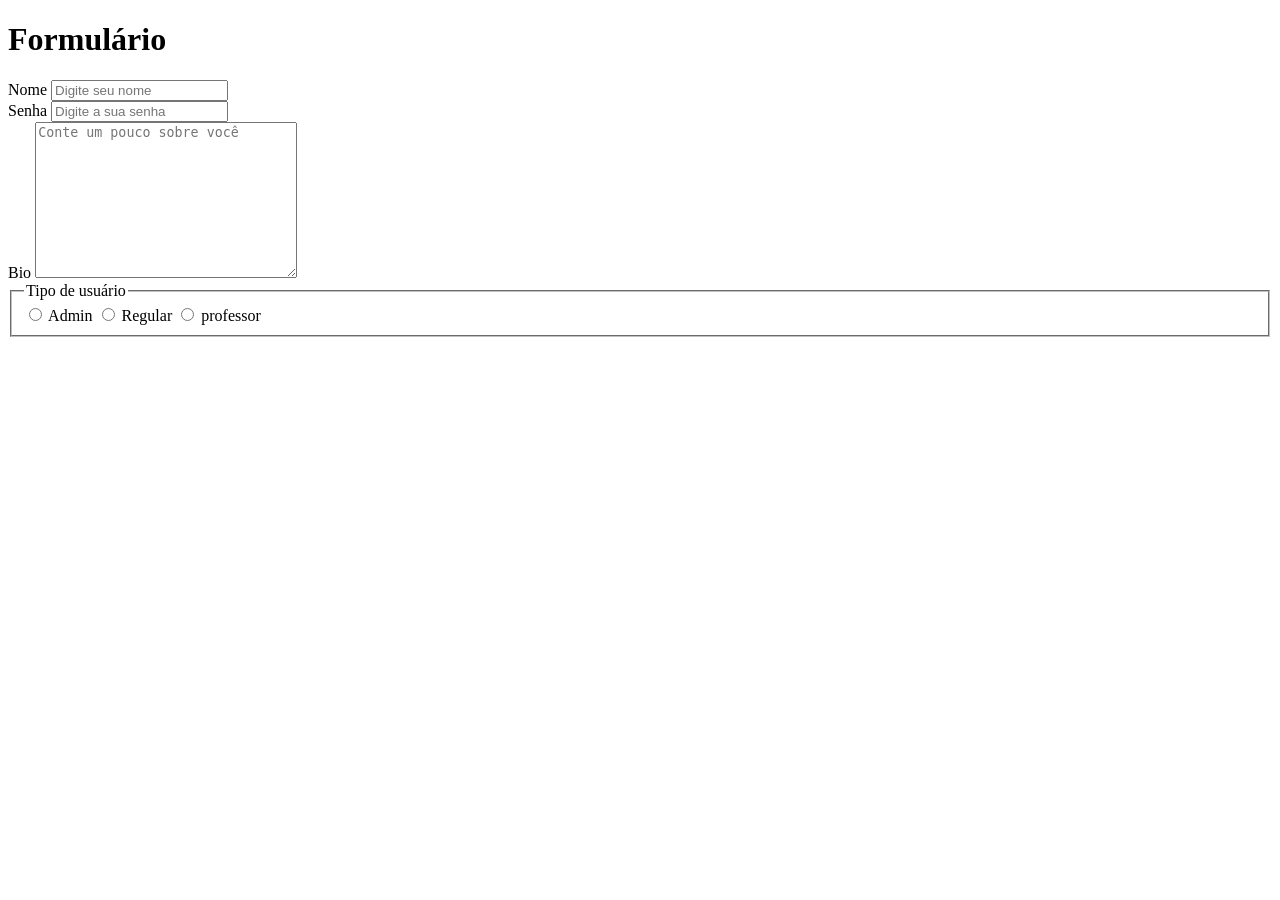
==== from.html @ 57f7831d "Create from.html" ====
<!DOCTYPE html>
<html lang="pt-BR">
<head>
    <meta charset="UTF-8">
    <meta name="viewport" content="width=device-width, initial-scale=1.0">
    <title>Formulário</title>
    <style>

    </style>
</head>
<body>
    <div class="form-container">
        <h1>Formulário</h1>
        
        <form Method="POST" action="http://localhost:3003/usuarios">
            <input type="hidden" name="id" value="3">

            <div class="form-group">
                <label for="name">Nome</label>
                <input type="text" id="name" name="name" placeholder="Digite seu nome">
            </div>  
            <div class="form-group">
                <label for="senha">Senha</label>
                <input type="password" name="senha" id="senha" placeholder="Digite a sua senha">
            </div>        
            <div class="form-group">
                <label for="bio">Bio</label>
                <textarea name="bio" id="bio" cols="30" rows="10" placeholder="Conte um pouco sobre você"></textarea>
            </div>
            <fieldset class="form-group">
                <legend>Tipo de usuário</legend>
                <label for="admin">
                    <input type="radio" name="tipo" id="admin" value="admin"> Admin
                </label>
                <label for="regular">
                    <input type="radio" name="tipo" id="regular" value="regular"> Regular
                </label>
                <label for="professor">
                    <input type="radio" name="tipo" id="professor" value="professor"> professor
                </label>
            </fieldset>
        </form>
    </div>
</body>
</html>
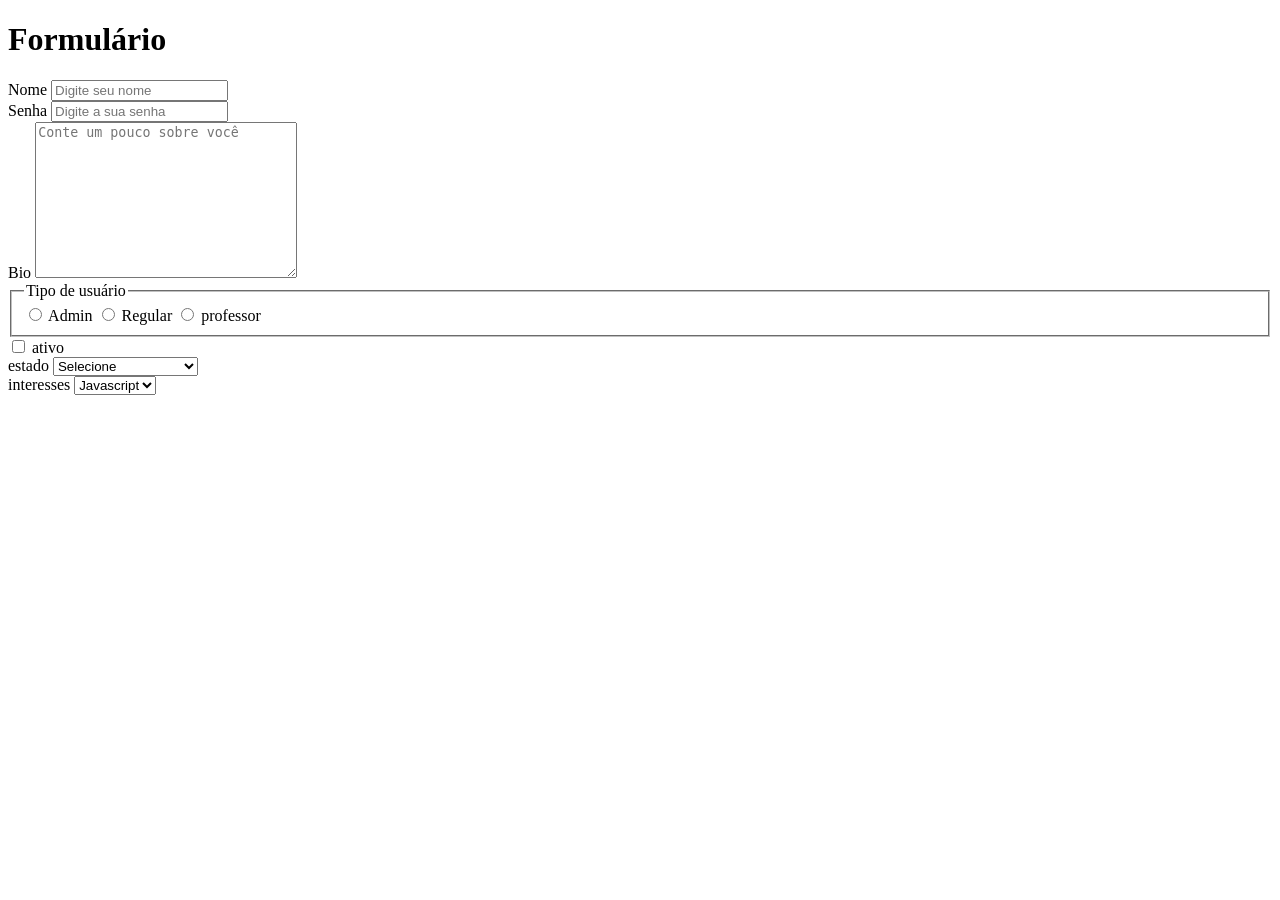
==== commit 4fc4799e: "Update from.html" ====
--- a/from.html
+++ b/from.html
@@ -39,6 +39,40 @@
                     <input type="radio" name="tipo" id="professor" value="professor"> professor
                 </label>
             </fieldset>
+
+            <div class="form-group">
+                <label for="ativo">
+                    <input type="checkbox" name="ativo" id="ativo" > ativo
+                </label>
+                <div class="form-group">
+                    <label for="estado">estado</label>
+                    <select name="estado" id="id">
+                        <option value="">Selecione</option>
+                        <option value="ac">Acre</option>
+                        <option value="ba">Bahia</option>
+                        <option value="pr">Parana</option>
+                        <option value="rj">Rio de Janeiro</option>
+                        <option value="sp">São Paulo</option>
+                        <option value="rn">Rio Grande do Norte</option>
+                        <option value="rs">Rio Grande do Sul</option>
+                        <option value="pa">Para</option>
+                        <option value="mg">Minas Gerais</option>
+                        <option value="ce">Ceara</option>
+                        <option value="">Santa Cataina</option>
+                    </select>
+                    <div class="form-group">
+                        <label for="interesses">interesses</label>
+                        <select name="interesse" id="iteresses" multiple-size="7">
+                            <option value="js">Javascript</option>
+                            <option value="java">Java</option>
+                            <option value="php">PHP</option>
+                            <option value="python">python</option>
+                            <option value="go">Go</option>
+                            <option value="c">C</option>
+                        </select>
+                    </div>
+                </div>
+            </div>
         </form>
     </div>
 </body>
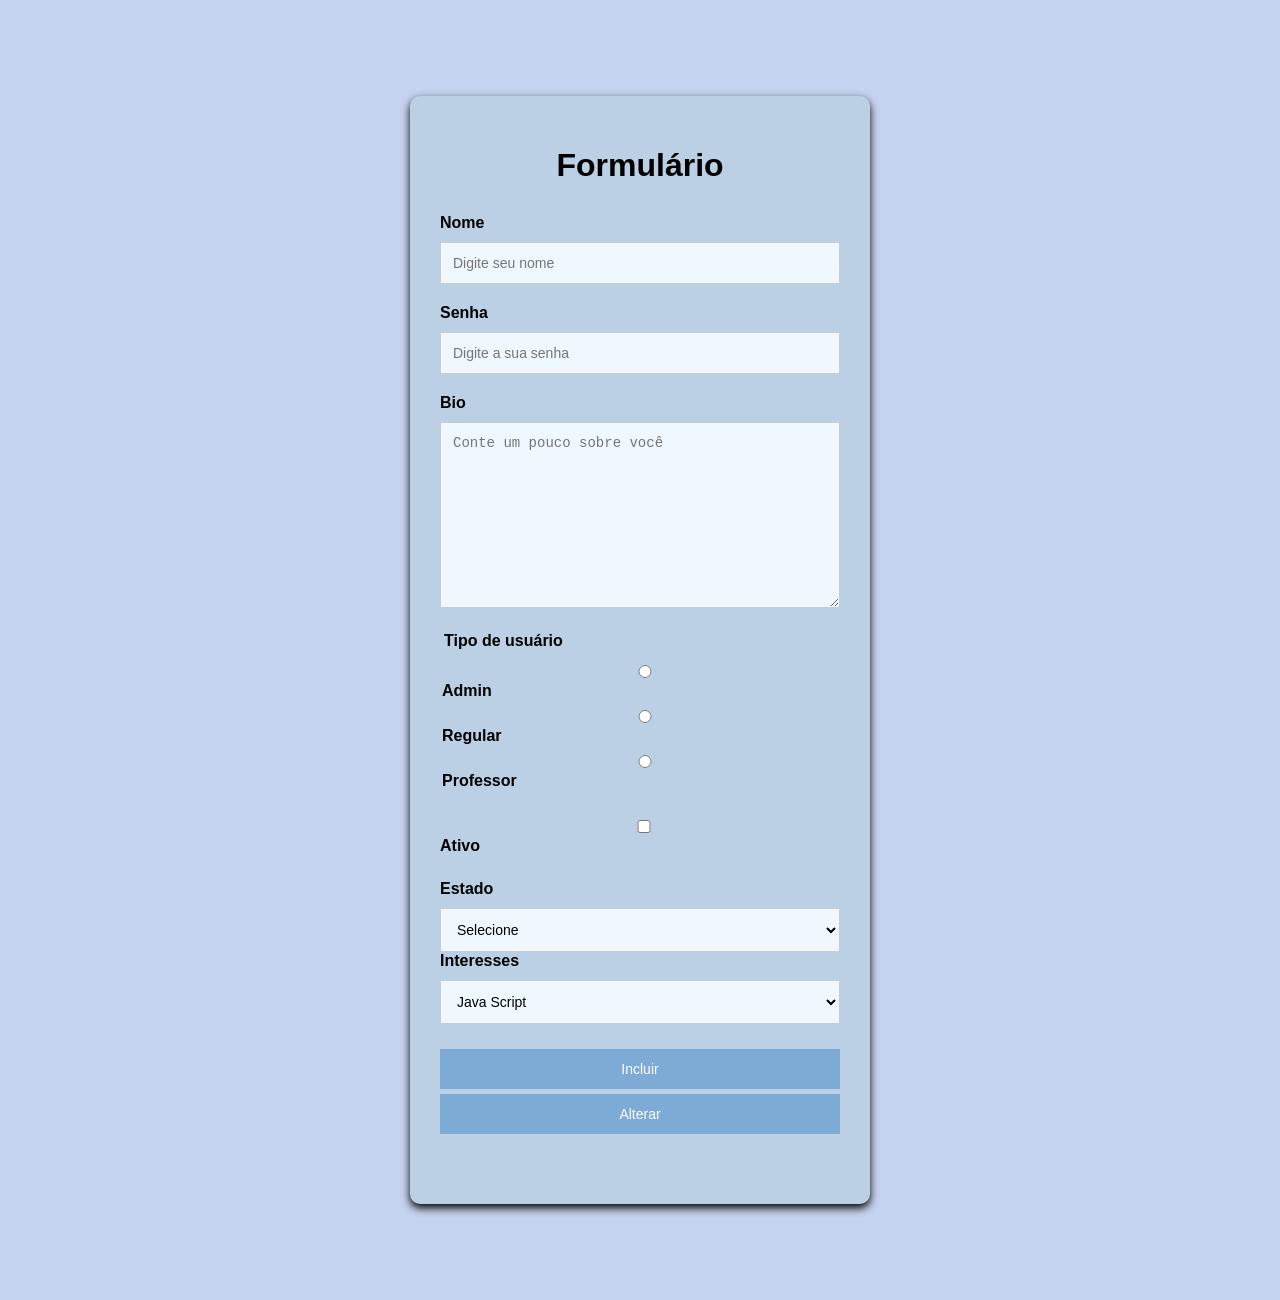
==== commit 2a51f51e: "Refactor form layout and improve styling" ====
--- a/from.html
+++ b/from.html
@@ -5,27 +5,120 @@
     <meta name="viewport" content="width=device-width, initial-scale=1.0">
     <title>Formulário</title>
     <style>
+        /* Reset estrutura básica */
+        body{
+            font-family:Arial, Helvetica, sans-serif;
+            margin:100px;
+            padding:100px;
+            background-color: #c6d3f0;
+            display:flex;
+            justify-content: center;
+            align-items: center;
+            height: 100vh;
+        }
 
+        .form-container{
+            background-color: #bbd0e4;
+            border-radius: 10px;
+            box-shadow: 0 4px 8px rgba(0, 0, 0, 1);
+            padding: 30px;
+            width: 100%;
+            max-width: 400px;
+        }
+
+        h1{
+            text-align: center;
+            color: #000000;
+            margin-bottom: 30px;
+
+        }
+
+        form{
+            display: flex;
+            flex-direction: column;
+        }
+
+        .form-group{
+            margin-bottom: 20px;
+        }
+
+        label{
+            font-weight: bold;
+            margin-bottom:5px;
+            display:block;
+        }
+        input,
+        textarea,
+        select,
+        button{
+            width:100%;
+            padding: 12px;
+            margin-top:5px;
+            border:1px solid #ccc;
+            font-size:14px;
+            box-sizing: border-box;
+            background-color: #f0f8ff;
+        }
+
+        input[type="radio"]
+        input[type="checkbox"]{
+            display: inline-block;
+            width:auto;
+            margin-right: 10px;
+        }
+        button{
+            background-color: #7dabd6;
+            color: white;
+            border:none;
+            cursor: pointer;
+            transition: background-color 0.3s;
+        }
+        button:hover{
+            background-color: #9cb0dd;
+        }
+
+        select, textarea{
+            transition: border-color 0.3s;
+        }
+        input:focus,
+        textarea:focus,
+        select:focus{
+            border-color: #00bcd4;
+            outline:none;
+        }
+        fieldset{
+            border:none;
+            padding: 0;
+        }
+        legend{
+            font-weight: bold;
+            margin-bottom: 10px;
+        }
     </style>
 </head>
 <body>
     <div class="form-container">
         <h1>Formulário</h1>
-        
+
+
         <form Method="POST" action="http://localhost:3003/usuarios">
             <input type="hidden" name="id" value="3">
 
+
             <div class="form-group">
                 <label for="name">Nome</label>
-                <input type="text" id="name" name="name" placeholder="Digite seu nome">
-            </div>  
+                <input type="text" id="name" name="name" id="name" placeholder="Digite seu nome">
+            </div>
+           
             <div class="form-group">
-                <label for="senha">Senha</label>
-                <input type="password" name="senha" id="senha" placeholder="Digite a sua senha">
-            </div>        
+                <label for="name">Senha</label>
+                <input type="password" id="senha" name="senha" id="senha" placeholder="Digite a sua senha">
+            </div>
+
+
             <div class="form-group">
                 <label for="bio">Bio</label>
-                <textarea name="bio" id="bio" cols="30" rows="10" placeholder="Conte um pouco sobre você"></textarea>
+                <textarea name="bio" id="30" rows="10" placeholder="Conte um pouco sobre você"></textarea>
             </div>
             <fieldset class="form-group">
                 <legend>Tipo de usuário</legend>
@@ -33,47 +126,57 @@
                     <input type="radio" name="tipo" id="admin" value="admin"> Admin
                 </label>
                 <label for="regular">
-                    <input type="radio" name="tipo" id="regular" value="regular"> Regular
+                    <input type="radio" name="regular" id="regular" value="regular"> Regular
                 </label>
                 <label for="professor">
-                    <input type="radio" name="tipo" id="professor" value="professor"> professor
+                    <input type="radio" name="tipo" id="professor"> Professor
                 </label>
             </fieldset>
+       
+            <div class="form-group">
+                <label for="ativo">
+                    <input type="checkbox" name="ativo" id="ativo"> Ativo
+                </label>
+            </div>
 
             <div class="form-group">
-                <label for="ativo">
-                    <input type="checkbox" name="ativo" id="ativo" > ativo
-                </label>
-                <div class="form-group">
-                    <label for="estado">estado</label>
-                    <select name="estado" id="id">
-                        <option value="">Selecione</option>
-                        <option value="ac">Acre</option>
-                        <option value="ba">Bahia</option>
-                        <option value="pr">Parana</option>
-                        <option value="rj">Rio de Janeiro</option>
-                        <option value="sp">São Paulo</option>
-                        <option value="rn">Rio Grande do Norte</option>
-                        <option value="rs">Rio Grande do Sul</option>
-                        <option value="pa">Para</option>
-                        <option value="mg">Minas Gerais</option>
-                        <option value="ce">Ceara</option>
-                        <option value="">Santa Cataina</option>
-                    </select>
-                    <div class="form-group">
-                        <label for="interesses">interesses</label>
-                        <select name="interesse" id="iteresses" multiple-size="7">
-                            <option value="js">Javascript</option>
-                            <option value="java">Java</option>
-                            <option value="php">PHP</option>
-                            <option value="python">python</option>
-                            <option value="go">Go</option>
-                            <option value="c">C</option>
-                        </select>
-                    </div>
-                </div>
+                <label for="estado">Estado</label>
+                <select name="estado" id="id">
+                    <option value="">Selecione</option>
+                    <option value="pr">Paraná</option>
+                    <option value="rj">Rio de Janeiro</option>
+                    <option value="sp">São Paulo</option>
+                    <option value="sc">Santa Catarina</option>
+                    <option value="mg">Minas Gerais</option>
+                    <option value="ba">Bahia</option>
+                    <option value="ac">Acre</option>
+                    <option value="pa">Pará</option>
+                    <option value="rs">Rio Grande do Sul</option>
+                    <option value="df">Distrito Federal</option>
+                    <option value="rn">Rio Grande do Norte</option>
+                    <!-- input:date#data -->
+                </select>
+            <div class="form-group">
+                <label for="interesses">Interesses</label>
+                <select name="interesses" id="interesses" multiple-size="7">
+                    <option value="js">Java Script</option>
+                    <option value="java">Java</option>
+                    <option value="php">PHP</option>
+                    <option value="python">Pyhton</option>
+                    <option value="go">Go</option>
+                    <option value="c">C</option>
+                </select>
+            </div>
+
+            <div class="form-group button">
+                <button type="submit">Incluir</button>
+                <button 
+                formaction="http:localhost:3003/usuarios3"
+                type="submit">Alterar</button>
+            </div>
             </div>
         </form>
-    </div>
+            </div>
+   
 </body>
 </html>
